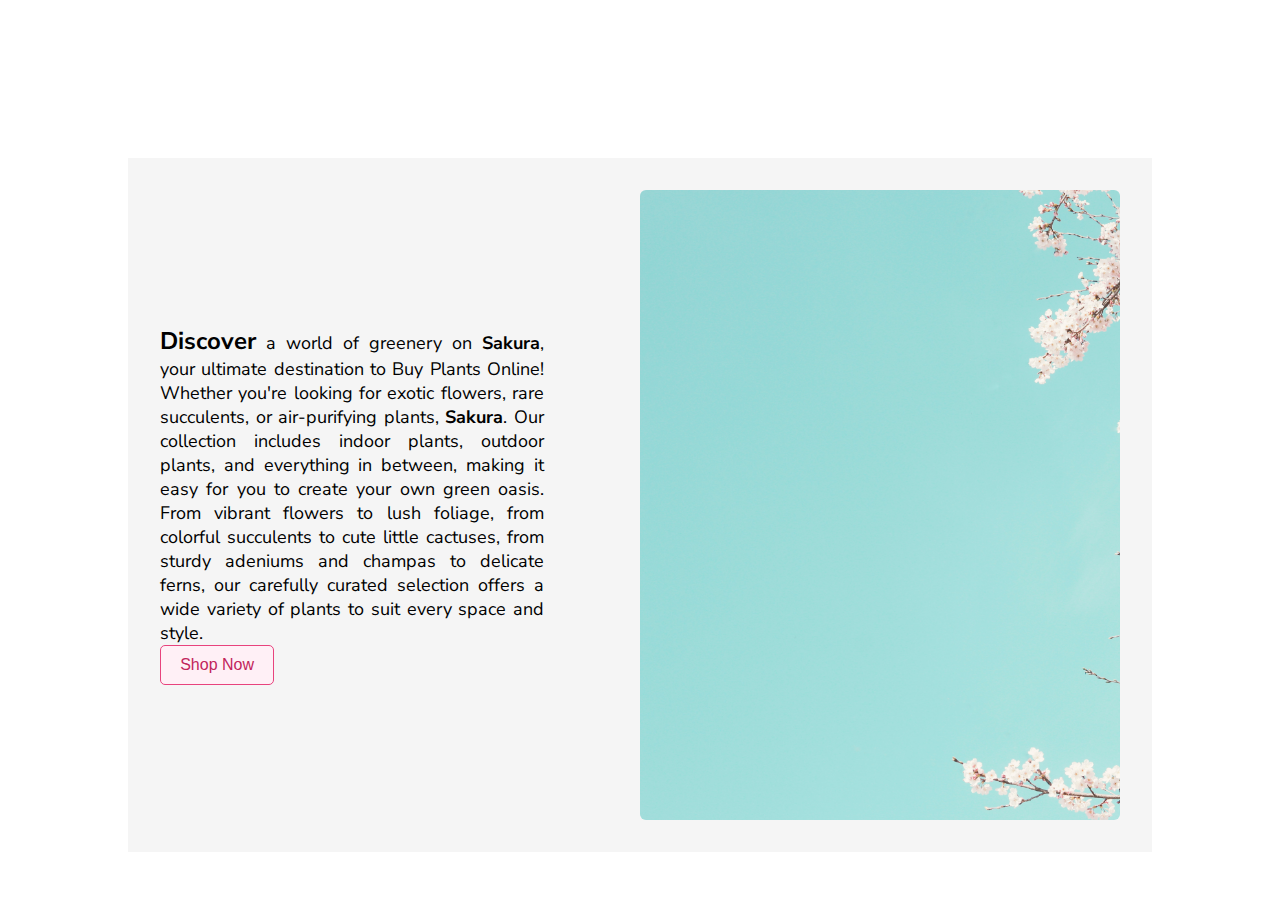
==== index.html @ fa32895c "initial commit" ====
<!DOCTYPE html>
<html lang="en">

<head>
  <meta charset="UTF-8">
  <meta name="viewport" content="width=device-width, initial-scale=1.0">
  <title>Document</title>
  <link rel="stylesheet" href="global.css">
  <script src="https://code.jquery.com/jquery-3.7.1.js" integrity="sha256-eKhayi8LEQwp4NKxN+CfCh+3qOVUtJn3QNZ0TciWLP4="
    crossorigin="anonymous"></script>
  <link rel="stylesheet" href="https://cdnjs.cloudflare.com/ajax/libs/font-awesome/6.5.2/css/all.min.css"
    integrity="sha512-SnH5WK+bZxgPHs44uWIX+LLJAJ9/2PkPKZ5QiAj6Ta86w+fsb2TkcmfRyVX3pBnMFcV7oQPJkl9QevSCWr3W6A=="
    crossorigin="anonymous" referrerpolicy="no-referrer" />

  <script>
    $(function () {
      $("#appBar").load("src/appBar.html");
    });
  </script>

</head>

<body>
  <section class='mainScreen' id="bubbles">
    <header id='appBar' class="appBar"></header>
    <div class="divider"></div>
    <section class="scaffold">
      <div class="topDisplay">
        <div class="mainLeft">
          <p style="font-size: large;"><strong style="font-size: x-large;">Discover</strong> a world of greenery on
            <strong>Sakura</strong>, your
            ultimate destination to Buy
            Plants Online!
            Whether you're
            looking for exotic flowers, rare succulents, or air-purifying plants, <strong>Sakura</strong>. Our
            collection includes indoor plants, outdoor plants,
            and everything in between, making it easy for you to create your own green oasis. From vibrant flowers to
            lush foliage, from colorful succulents to cute little cactuses, from sturdy adeniums and champas to
            delicate
            ferns, our carefully curated selection offers a wide variety of plants to suit every space and style.
          </p>
          <button>Shop Now</button>
        </div>
        <div class="mainDash">
        </div>
      </div>
    </section>
  </section>
</body>

</html>
---- global.css ----
@import url('https://fonts.googleapis.com/css2?family=Nabla&family=Nunito+Sans:ital,opsz,wght@0,6..12,200..1000;1,6..12,200..1000&family=Quicksand:wght@300;400;500;600;700&family=Rubik:ital,wght@0,300;0,400;0,500;0,600;1,300;1,400;1,500&display=swap');

body {
    margin: 0;
    max-width: 100vw;
    max-height: 100vh;
    font-optical-sizing: auto;
    font-family: "Nunito Sans", sans-serif, "Nabla", system-ui;
}

.appBar {
    top: 0;
    left: 0;
    right: 0;
    z-index: 9;
    width: 100%;
    position: fixed;
    overflow: hidden;
    background-color: rgb(255, 255, 255);
    box-shadow: rgba(0, 0, 0, 0.1) 0px 4px 6px -1px, rgba(0, 0, 0, 0.06) 0px 2px 4px -1px;

}

.nav {
    padding: 0.8rem 8rem;
    justify-items: center;
    /* border-bottom: 1px solid #f4edf0; */
}

.nav-col {
    display: flex;
    align-items: center;
    justify-items: center;
    justify-content: space-between;
    /* padding-bottom: 0.4rem; */
}

.nav-cat {
    display: flex;
    justify-content: center;
    /* padding: 1rem; */
    /* background-color: blue; */
    /* justify-content: space-around; */
}

.title>p {
    font-size: x-large;
}

p {
    margin: 0;
}

.menu {
    display: flex;
    justify-content: space-between;
}

.menu>p, .leading>p, .leading>.cart, .nav-cat>p {
    padding: 0.6rem;
    margin: 0.6rem;
}

.nav-cat>p {
    background-color: #f5f5f5;
    color: #000000;
    border-radius: 6px;
}

.cart>p {
    padding-left: 0.6rem;
}

.cart {
    display: flex;
    align-items: center;
}

.leading {
    display: flex;
    justify-content: space-between;
}

/* Header end */

.divider {
    margin-top: 158px;
}

.scaffold {
    padding-left: 8rem;
    padding-right: 8rem;
}

.topDisplay {
    display: flex;
    background-color: #f5f5f5;
    padding: 2rem;
    justify-content: space-between;
}

.mainDash {
    background: url("assets/blossom.jpg") no-repeat center;
    height: 70vh;
    width: 50%;
    background-size: cover;
    border-radius: 6px;
    display: flex;
    align-items: center;

}

.mainLeft {
    display: flex;
    flex-direction: column;
    align-items: flex-start;
    justify-content: center;
    text-align: justify;
    width: 40%;
    height: auto;
}

.search {
    width: 100%;
    position: relative;
    display: flex;

}

.searchTerm {
    width: 24vw;
    border: none;
    background-color: #fff0f6;
    border-right: none;
    height: 20px;
    border-radius: 5px 0 0 5px;
    outline: none;
    padding: 0.6rem 1.2rem 0.6rem 1.2rem;
    font-size: 16px;
}


button {
    padding: 0.6rem 1.2rem 0.6rem 1.2rem;
    width: auto;
    height: auto;
    border: 1px solid #e8437d;
    background: #fff0f6;
    text-align: center;
    border-radius: 5px;
    cursor: pointer;
    font-size: 16px;
    color: #c2255c;
}
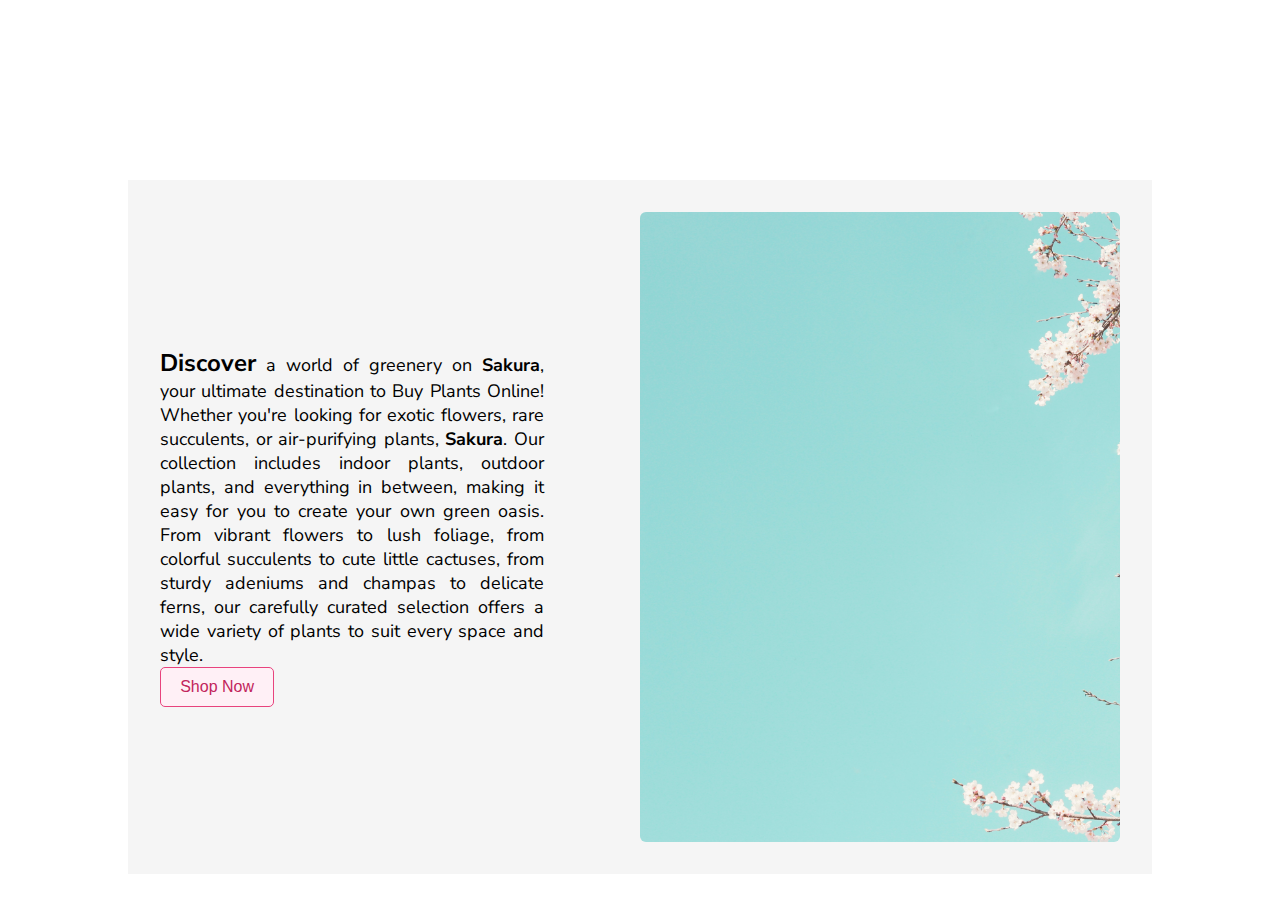
==== commit 9dae7002: "second commit" ====
--- a/index.html
+++ b/index.html
@@ -11,12 +11,6 @@
   <link rel="stylesheet" href="https://cdnjs.cloudflare.com/ajax/libs/font-awesome/6.5.2/css/all.min.css"
     integrity="sha512-SnH5WK+bZxgPHs44uWIX+LLJAJ9/2PkPKZ5QiAj6Ta86w+fsb2TkcmfRyVX3pBnMFcV7oQPJkl9QevSCWr3W6A=="
     crossorigin="anonymous" referrerpolicy="no-referrer" />
-
-  <script>
-    $(function () {
-      $("#appBar").load("src/appBar.html");
-    });
-  </script>
 
 </head>
 
@@ -48,4 +42,10 @@
   </section>
 </body>
 
+<script>
+  $(function () {
+    $("#appBar").load("src/appBar.html");
+  });
+</script>
+
 </html>--- a/global.css
+++ b/global.css
@@ -38,6 +38,8 @@
 .nav-cat {
     display: flex;
     justify-content: center;
+    align-items: center;
+    text-align: center;
     /* padding: 1rem; */
     /* background-color: blue; */
     /* justify-content: space-around; */
@@ -80,6 +82,27 @@
     display: flex;
     justify-content: space-between;
 }
+
+
+.search {
+    width: 100%;
+    position: relative;
+    display: flex;
+
+}
+
+.searchTerm {
+    width: 24vw;
+    border: none;
+    background-color: #fff0f6;
+    border-right: none;
+    height: 24px;
+    border-radius: 5px 0 0 5px;
+    outline: none;
+    padding: 0.6rem 1.2rem 0.6rem 1.2rem;
+    font-size: 16px;
+}
+
 
 /* Header end */
 
@@ -118,25 +141,6 @@
     text-align: justify;
     width: 40%;
     height: auto;
-}
-
-.search {
-    width: 100%;
-    position: relative;
-    display: flex;
-
-}
-
-.searchTerm {
-    width: 24vw;
-    border: none;
-    background-color: #fff0f6;
-    border-right: none;
-    height: 20px;
-    border-radius: 5px 0 0 5px;
-    outline: none;
-    padding: 0.6rem 1.2rem 0.6rem 1.2rem;
-    font-size: 16px;
 }
 
 
@@ -151,4 +155,300 @@
     cursor: pointer;
     font-size: 16px;
     color: #c2255c;
+}
+
+
+/* mobile start */
+
+.nav-mob {
+    padding: 0.8rem 4rem;
+    justify-items: center;
+    /* border-bottom: 1px solid #f4edf0; */
+}
+
+
+.nav-col-mob {
+    display: flex;
+    align-items: center;
+    justify-items: center;
+    justify-content: space-between;
+}
+
+.nav-cat-mob {
+    display: flex;
+    justify-content: center;
+    align-items: center;
+    text-align: center;
+    /* padding: 1rem; */
+    /* background-color: blue; */
+    /* justify-content: space-around; */
+}
+
+.title-mob>p {
+    font-size: x-large;
+}
+
+
+.menu-mob {
+    display: flex;
+    justify-content: space-between;
+}
+
+.menu-mob>p, .leading-mob>p, .leading-mob>i, .leading-mob>.cart, .nav-cat-mob>p {
+    padding: 0.6rem;
+    margin: 0.6rem;
+}
+
+.nav-cat-mob>p {
+    background-color: #f5f5f5;
+    border-radius: 6px;
+}
+
+.cart-mob>p {
+    padding-left: 0.6rem;
+}
+
+.cart-mob {
+    display: flex;
+    align-items: center;
+}
+
+.leading-mob {
+    display: flex;
+    justify-content: space-between;
+}
+
+.search-mob {
+    padding: 0.8rem 0rem;
+    width: 100%;
+    /* position: relative; */
+    justify-content: stretch;
+    display: flex;
+
+}
+
+.search-mob>input {
+    width: 100%;
+    /* position: relative; */
+    /* justify-content: stretch;
+    display: flex; */
+
+}
+
+.searchTerm-mob {
+
+    /* width: 48vw; */
+    border: none;
+    background-color: #fff0f6;
+    border-right: none;
+    height: 24px;
+    border-radius: 5px 0 0 5px;
+    outline: none;
+    padding: 0.6rem 1.2rem 0.6rem 1.2rem;
+    font-size: 16px;
+}
+
+/* 
+.wrap-mob {
+    width: 100%;
+    display: flex;
+    position: relative;
+    justify-content: center;
+    align-items: center;
+    background-color: aqua;
+} */
+
+/* mobile end */
+
+/* pad start */
+.menu-pad {
+    display: flex;
+}
+
+.search-pad {
+    width: 100%;
+    position: relative;
+    display: flex;
+
+}
+
+.searchTerm-pad {
+    width: 24vw;
+    border: none;
+    background-color: #fff0f6;
+    border-right: none;
+    height: 24px;
+    border-radius: 5px 0 0 5px;
+    outline: none;
+    padding: 0.6rem 1.2rem 0.6rem 1.2rem;
+    font-size: 16px;
+}
+
+/* pad end */
+
+@media only screen and (min-device-width: 0px) and (max-device-width: 360px) {
+    .nav {
+        display: none;
+    }
+
+    .nav-cat-mob {
+        display: none;
+    }
+
+    .nav-mob {
+        padding: 0.8rem 2.4rem;
+        justify-items: center;
+        /* border-bottom: 1px solid #f4edf0; */
+    }
+
+    .menu-pad {
+        display: none;
+    }
+
+    .title-mob>p {
+        font-size: larger;
+    }
+
+
+}
+
+/* mobile */
+/* For 640 Resolution */
+@media only screen and (min-device-width: 360px) and (max-device-width: 768px) {
+
+    /* STYLES GO HERE */
+    .nav {
+        display: none;
+    }
+
+    .nav-cat-mob {
+        display: none;
+    }
+
+    .nav-mob {
+        padding: 0.8rem 2.4rem;
+        justify-items: center;
+        /* border-bottom: 1px solid #f4edf0; */
+    }
+
+    .menu-pad {
+        display: none;
+    }
+
+
+}
+
+@media only screen and (min-device-width: 768px) and (max-device-width: 1030px) {
+
+    /* STYLES GO HERE */
+    .nav {
+        display: none;
+    }
+
+    .nav-cat-mob {
+        display: none;
+    }
+
+    .nav-mob {
+        padding: 0.8rem 2.4rem;
+        justify-items: center;
+        /* border-bottom: 1px solid #f4edf0; */
+    }
+
+    .menu-mob {
+        display: none;
+    }
+}
+
+
+/* ipad */
+/* @media only screen and (min-device-width : 640px) and (max-device-width : 1030px) {
+
+    STYLES GO HERE
+    .nav {
+        display: none;
+    }
+} */
+
+/* Laptop */
+/* For 1366 Resolution */
+
+
+@media only screen and (min-width: 768px) and (max-width: 1200px) {
+    .divider {
+        margin-top: 90px;
+    }
+}
+
+@media only screen and (min-width: 1030px) and (max-width: 1200px) {
+
+    /* STYLES GO HERE */
+    .nav {
+        display: none;
+    }
+
+    .nav-cat-mob {
+        display: none;
+    }
+
+    .menu-mob {
+        display: none;
+    }
+
+
+}
+
+@media only screen and (min-width: 1200px) and (max-width: 1340px) {
+    .divider {
+        margin-top: 180px;
+    }
+
+    .nav {
+        padding: 1rem 4rem;
+        justify-items: center;
+        /* border-bottom: 1px solid #f4edf0; */
+    }
+
+    .nav-mob {
+        display: none;
+    }
+}
+
+@media only screen and (min-width: 1340px) and (max-width: 1480px) {
+    .divider {
+        margin-top: 160px;
+    }
+
+    .nav {
+        padding: 1rem 4rem;
+        justify-items: center;
+        /* border-bottom: 1px solid #f4edf0; */
+    }
+
+    .nav-mob {
+        display: none;
+    }
+}
+
+/* desktop */
+@media only screen and (min-width: 1480px) and (max-width: 2560px) {
+
+    /* STYLES GO HERE */
+    .nav-mob {
+        display: none;
+    }
+
+    .menu-mob {
+        display: none;
+    }
+}
+
+
+/* desktop xxxl*/
+@media only screen and (min-width: 1480px) {
+
+    /* STYLES GO HERE */
+    .nav-mob {
+        display: none;
+    }
 }